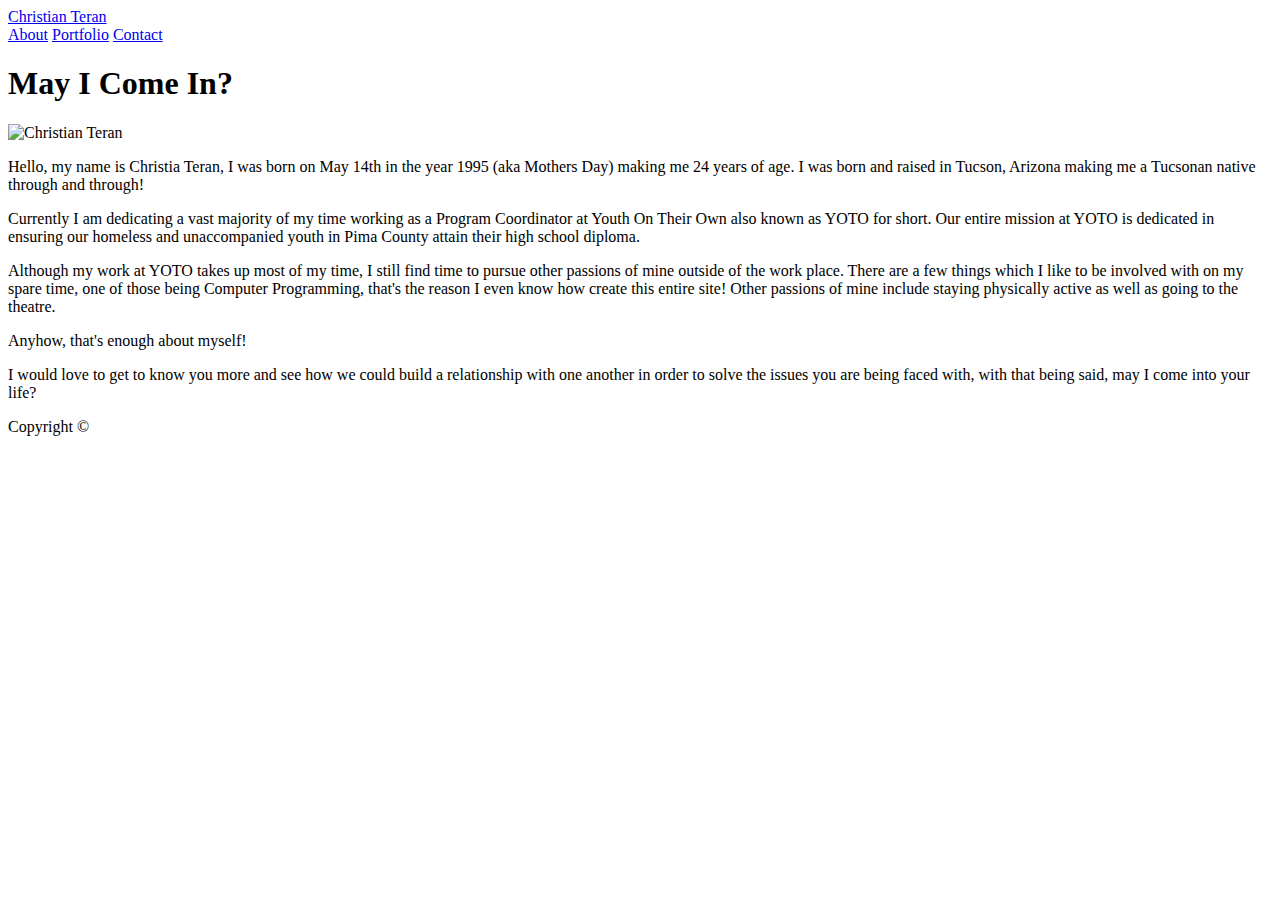
==== index.html @ 88dfc7a1 "Added html from Basic_Portfolio into Bootstrap_Portfolio" ====
<!DOCTYPE html>
<html lang="en">
<head>
    <meta charset="UTF-8">
    <meta name="viewport" content="width=device-width, initial-scale=1.0">
    <meta http-equiv="X-UA-Compatible" content="ie=edge">
    <title>About | Christian Teran</title>
    <link rel="stylesheet" type="text/css" href="assets/css/style.css">
</head>

<body>

    <header id="masthead">
        <div class="container">
            <a href="index.html" id="logo">Christian Teran</a>
            <nav>
                <a href="index.html">About</a>
                <a href="portfolio.html">Portfolio</a>
                <a href="contact.html">Contact</a>
            </nav>
        </div>
    </header>

    <div id="main-container" class="container">
        <section class="main-section">
            <h1>May I Come In?</h1>
            <img src="assets/images/me.jpg" class="auth-image" alt="Christian Teran">

            <p>Hello, my name is Christia Teran, I was born on May 14th in the year 1995 (aka Mothers Day) making me 24 years of age. I was born and raised in Tucson, Arizona making me a Tucsonan native through and through!</p>
            <p>Currently I am dedicating a vast majority of my time working as a Program Coordinator at Youth On Their Own also known as YOTO for short. Our entire mission at YOTO is dedicated in ensuring our homeless and unaccompanied youth in Pima County attain their high school diploma.</p> 
            <p>Although my work at YOTO takes up most of my time, I still find time to pursue other passions of mine outside of the work place. There are a few things which I like to be involved with on my spare time, one of those being Computer Programming, that's the reason I even know how create this entire site! Other passions of mine include staying physically active as well as going to the theatre.</p>
            <p>Anyhow, that's enough about myself!</p>
            <p>I would love to get to know you more and see how we could build a relationship with one another in order to solve the issues you are being faced with, with that being said, may I come into your life?</p>
        </section>
    </div>

    <footer>
        <div class="container">
            Copyright &copy;
        </div>
    </footer>

</body>
</html>
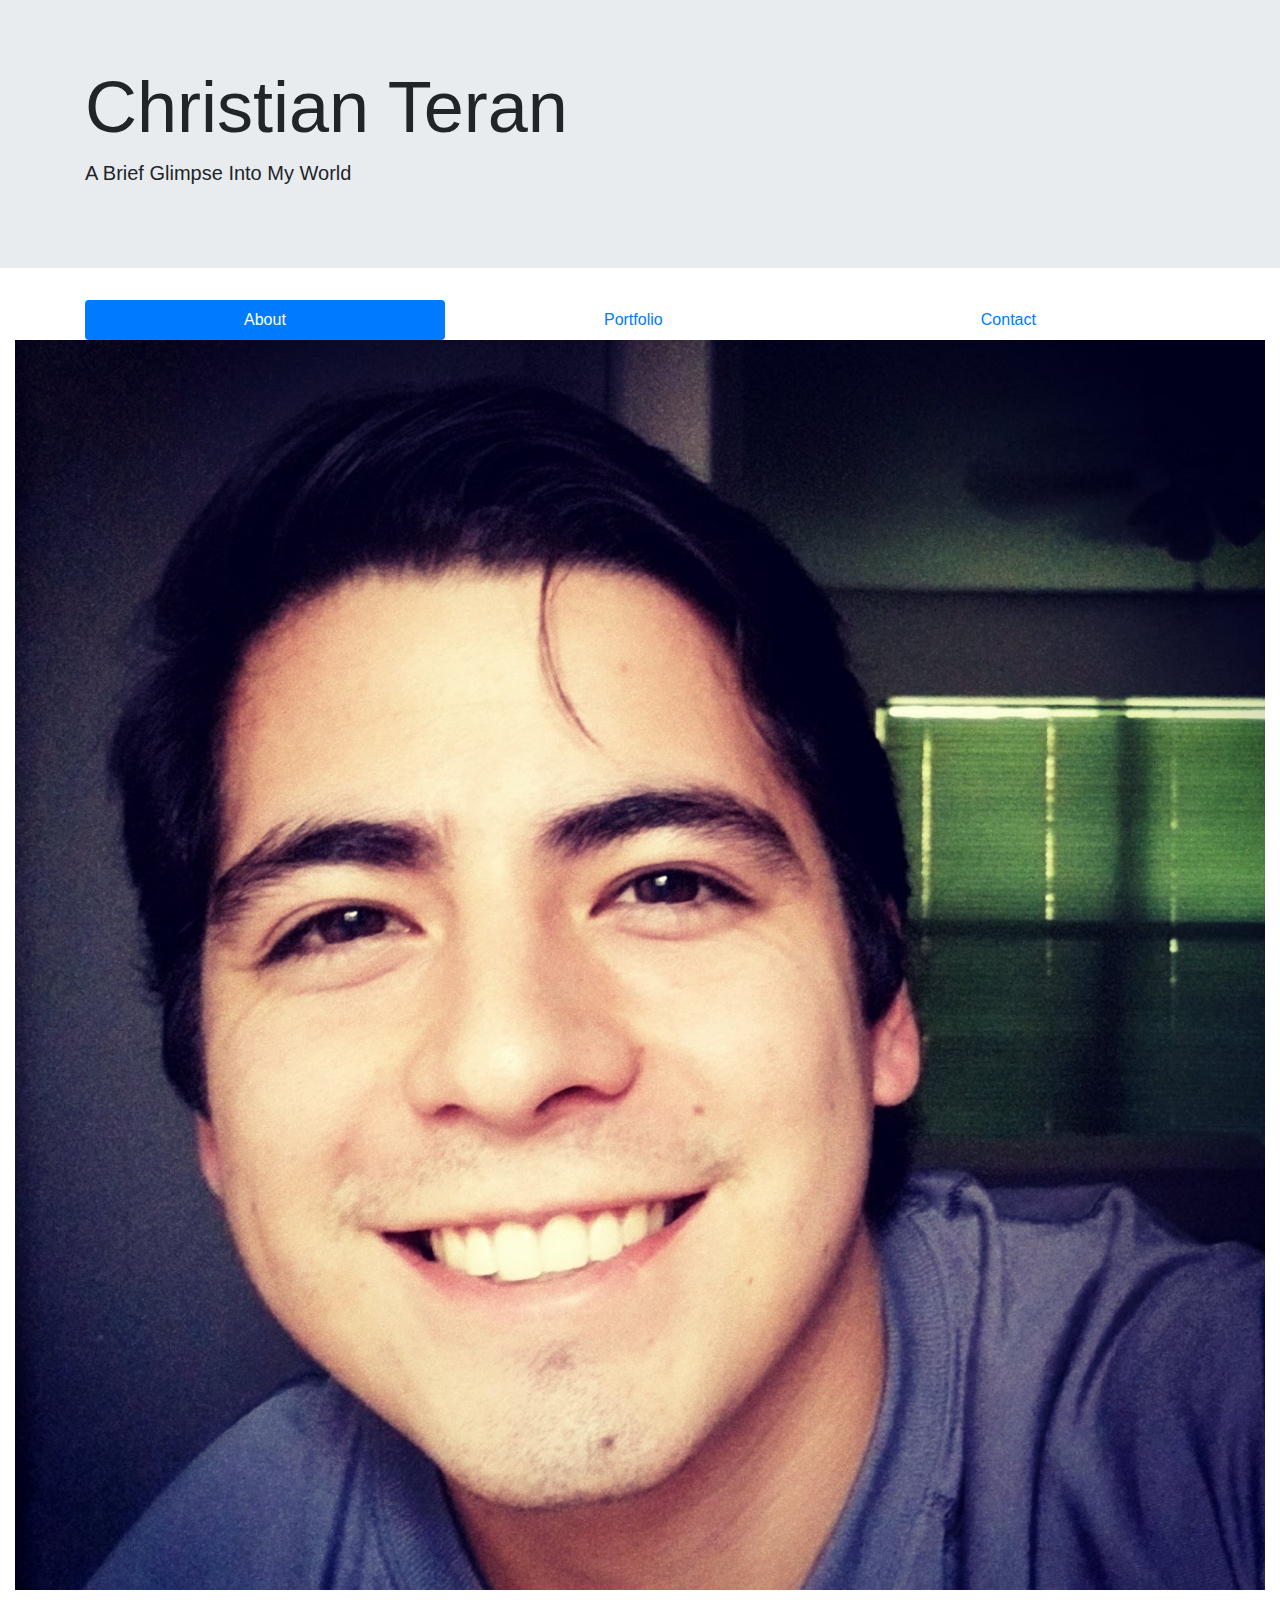
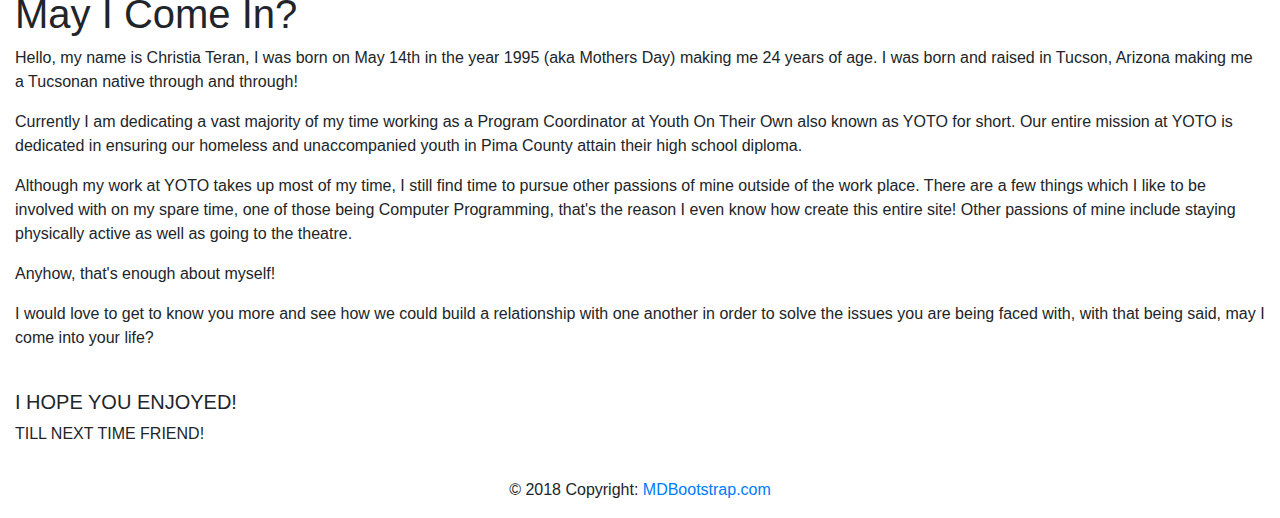
==== commit 57305545: "bootstrap addons to Basic_Portfolio" ====
--- a/index.html
+++ b/index.html
@@ -1,31 +1,38 @@
 <!DOCTYPE html>
 <html lang="en">
+
 <head>
     <meta charset="UTF-8">
     <meta name="viewport" content="width=device-width, initial-scale=1.0">
     <meta http-equiv="X-UA-Compatible" content="ie=edge">
+    <meta name="viewport" content="width=device-width, initial-scale=1, shrink-to-fit=no">
     <title>About | Christian Teran</title>
-    <link rel="stylesheet" type="text/css" href="assets/css/style.css">
+    <link rel="stylesheet" href="https://stackpath.bootstrapcdn.com/bootstrap/4.3.1/css/bootstrap.min.css" integrity="sha384-ggOyR0iXCbMQv3Xipma34MD+dH/1fQ784/j6cY/iJTQUOhcWr7x9JvoRxT2MZw1T" crossorigin="anonymous">
 </head>
 
 <body>
 
+    <div class="jumbotron jumbotron-fluid">
+        <div class="container">
+            <h1 class="display-3">Christian Teran</h1>
+            <p class="lead">A Brief Glimpse Into My World</p>
+        </div>
+    </div>
+
     <header id="masthead">
         <div class="container">
-            <a href="index.html" id="logo">Christian Teran</a>
-            <nav>
-                <a href="index.html">About</a>
-                <a href="portfolio.html">Portfolio</a>
-                <a href="contact.html">Contact</a>
-            </nav>
+            <nav class="nav nav-pills flex-column flex-sm-row">
+                <a class="flex-sm-fill text-sm-center nav-link active" href="index.html">About</a>
+                <a class="flex-sm-fill text-sm-center nav-link" href="portfolio.html">Portfolio</a>
+                <a class="flex-sm-fill text-sm-center nav-link" href="contact.html">Contact</a>
+            </nav>     
         </div>
     </header>
 
-    <div id="main-container" class="container">
-        <section class="main-section">
+    <div class="container-fluid">
+        <section>
+            <img src="assets/images/me.jpg" class="img-fluid" alt="Christian Teran">
             <h1>May I Come In?</h1>
-            <img src="assets/images/me.jpg" class="auth-image" alt="Christian Teran">
-
             <p>Hello, my name is Christia Teran, I was born on May 14th in the year 1995 (aka Mothers Day) making me 24 years of age. I was born and raised in Tucson, Arizona making me a Tucsonan native through and through!</p>
             <p>Currently I am dedicating a vast majority of my time working as a Program Coordinator at Youth On Their Own also known as YOTO for short. Our entire mission at YOTO is dedicated in ensuring our homeless and unaccompanied youth in Pima County attain their high school diploma.</p> 
             <p>Although my work at YOTO takes up most of my time, I still find time to pursue other passions of mine outside of the work place. There are a few things which I like to be involved with on my spare time, one of those being Computer Programming, that's the reason I even know how create this entire site! Other passions of mine include staying physically active as well as going to the theatre.</p>
@@ -34,11 +41,24 @@
         </section>
     </div>
 
-    <footer>
-        <div class="container">
-            Copyright &copy;
+    <footer class="page-footer font-small blue pt-4">
+        <div class="container-fluid text-center text-md-left">
+            <div class="row">
+                <div class="col-md-6 mt-md-0 mt-3">
+                <h5 class="text-uppercase">I HOPE YOU ENJOYED!</h5>
+                <p>TILL NEXT TIME FRIEND!</p>
+                </div>
+                <hr class="clearfix w-100 d-md-none pb-3">          
+            </div>
+        </div>      
+        <div class="footer-copyright text-center py-3">© 2018 Copyright:
+          <a href="https://mdbootstrap.com/education/bootstrap/"> MDBootstrap.com</a>
         </div>
     </footer>
+    
+    <script src="https://code.jquery.com/jquery-3.3.1.slim.min.js" integrity="sha384-q8i/X+965DzO0rT7abK41JStQIAqVgRVzpbzo5smXKp4YfRvH+8abtTE1Pi6jizo" crossorigin="anonymous"></script>
+    <script src="https://cdnjs.cloudflare.com/ajax/libs/popper.js/1.14.7/umd/popper.min.js" integrity="sha384-UO2eT0CpHqdSJQ6hJty5KVphtPhzWj9WO1clHTMGa3JDZwrnQq4sF86dIHNDz0W1" crossorigin="anonymous"></script>
+    <script src="https://stackpath.bootstrapcdn.com/bootstrap/4.3.1/js/bootstrap.min.js" integrity="sha384-JjSmVgyd0p3pXB1rRibZUAYoIIy6OrQ6VrjIEaFf/nJGzIxFDsf4x0xIM+B07jRM" crossorigin="anonymous"></script>
 
 </body>
 </html>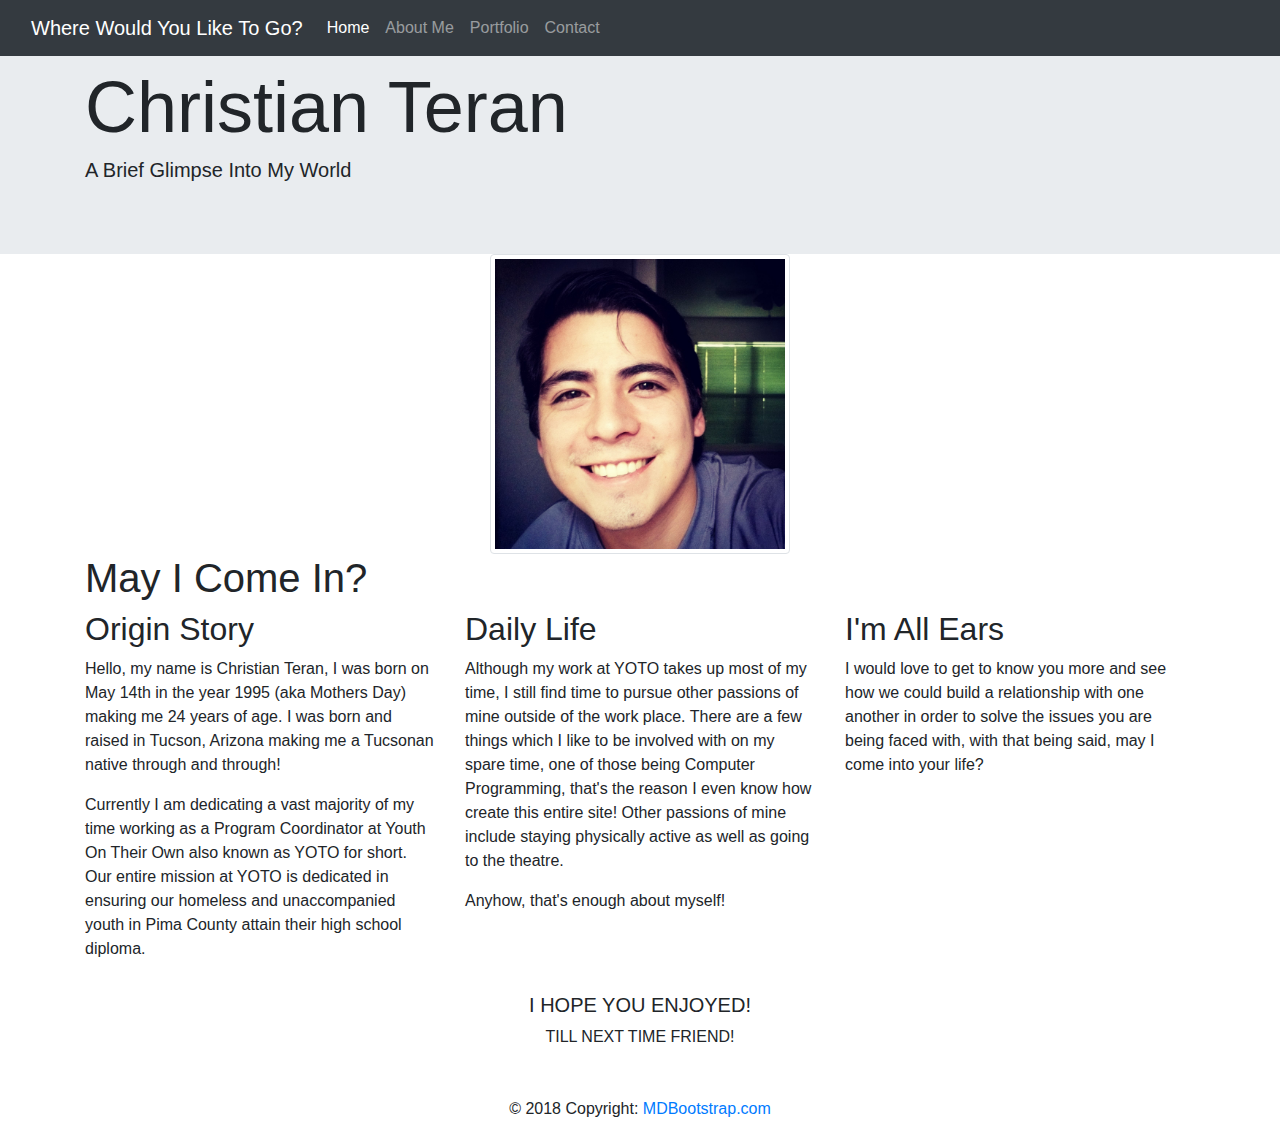
==== commit 44d57f90: "Modifications With Bootstrap To All Aspects Of Basic_Portfolio. Things are begining to look a bit be" ====
--- a/index.html
+++ b/index.html
@@ -7,50 +7,68 @@
     <meta http-equiv="X-UA-Compatible" content="ie=edge">
     <meta name="viewport" content="width=device-width, initial-scale=1, shrink-to-fit=no">
     <title>About | Christian Teran</title>
-    <link rel="stylesheet" href="https://stackpath.bootstrapcdn.com/bootstrap/4.3.1/css/bootstrap.min.css" integrity="sha384-ggOyR0iXCbMQv3Xipma34MD+dH/1fQ784/j6cY/iJTQUOhcWr7x9JvoRxT2MZw1T" crossorigin="anonymous">
+    <link rel="stylesheet" href="https://stackpath.bootstrapcdn.com/bootstrap/4.3.1/css/bootstrap.min.css">
 </head>
 
 <body>
-
-    <div class="jumbotron jumbotron-fluid">
+    
+    <div class="fixed-top">
+    <nav class="navbar navbar-expand-md navbar-dark bg-dark mb-3">
+        <div class="container-fluid">
+        <a href="#" class="navbar-brand mr-3">Where Would You Like To Go?</a>
+        <button type="button" class="navbar-toggler" data-toggle="collapse" data-target="#navbarCollapse">
+            <span class="navbar-toggler-icon"></span>
+        </button>
+            <div class="collapse navbar-collapse" id="navbarCollapse">
+                <div class="navbar-nav">
+                    <a href="index.html" class="nav-item nav-link active">Home</a>
+                    <a href="index.html" class="nav-item nav-link">About Me</a>
+                    <a href="portfolio.html" class="nav-item nav-link">Portfolio</a>
+                    <a href="contact.html" class="nav-item nav-link">Contact</a>                
+                </div>
+            </div>
+        </div>
+    </nav>
+    </div> 
+             
+    <div class="jumbotron jumbotron-fluid" style="margin:0%">
         <div class="container">
             <h1 class="display-3">Christian Teran</h1>
-            <p class="lead">A Brief Glimpse Into My World</p>
+            <h2 class="lead">A Brief Glimpse Into My World</h2>
+        </div>
+    </div> 
+
+    <div class="container">
+        <img src="assets/images/me.jpg" class="img-responsive img-fluid rounded mx-auto d-block img-thumbnail" alt="Christian Teran" width="300">
+    </div>
+
+    <div class="container">
+        <h1>May I Come In?</h1>
+        <div class="row">
+            <div class="col">
+                <h2>Origin Story</h2>
+                <p>Hello, my name is Christian Teran, I was born on May 14th in the year 1995 (aka Mothers Day) making me 24 years of age. I was born and raised in Tucson, Arizona making me a Tucsonan native through and through!</p>
+                <p>Currently I am dedicating a vast majority of my time working as a Program Coordinator at Youth On Their Own also known as YOTO for short. Our entire mission at YOTO is dedicated in ensuring our homeless and unaccompanied youth in Pima County attain their high school diploma.</p> 
+            </div>
+            <div class="col">
+                <h2>Daily Life</h2>
+                <p>Although my work at YOTO takes up most of my time, I still find time to pursue other passions of mine outside of the work place. There are a few things which I like to be involved with on my spare time, one of those being Computer Programming, that's the reason I even know how create this entire site! Other passions of mine include staying physically active as well as going to the theatre.</p>
+                <p>Anyhow, that's enough about myself!</p>
+            </div>
+            <div class="col">
+                <h2>I'm All Ears</h2>
+                <p>I would love to get to know you more and see how we could build a relationship with one another in order to solve the issues you are being faced with, with that being said, may I come into your life?</p>
+            </div>
         </div>
     </div>
 
-    <header id="masthead">
-        <div class="container">
-            <nav class="nav nav-pills flex-column flex-sm-row">
-                <a class="flex-sm-fill text-sm-center nav-link active" href="index.html">About</a>
-                <a class="flex-sm-fill text-sm-center nav-link" href="portfolio.html">Portfolio</a>
-                <a class="flex-sm-fill text-sm-center nav-link" href="contact.html">Contact</a>
-            </nav>     
+    
+    <footer>
+        <div class="footer-copyright text-center py-3">
+            <h5 class="text-uppercase">I HOPE YOU ENJOYED!</h5>
+            <p>TILL NEXT TIME FRIEND!</p>
         </div>
-    </header>
-
-    <div class="container-fluid">
-        <section>
-            <img src="assets/images/me.jpg" class="img-fluid" alt="Christian Teran">
-            <h1>May I Come In?</h1>
-            <p>Hello, my name is Christia Teran, I was born on May 14th in the year 1995 (aka Mothers Day) making me 24 years of age. I was born and raised in Tucson, Arizona making me a Tucsonan native through and through!</p>
-            <p>Currently I am dedicating a vast majority of my time working as a Program Coordinator at Youth On Their Own also known as YOTO for short. Our entire mission at YOTO is dedicated in ensuring our homeless and unaccompanied youth in Pima County attain their high school diploma.</p> 
-            <p>Although my work at YOTO takes up most of my time, I still find time to pursue other passions of mine outside of the work place. There are a few things which I like to be involved with on my spare time, one of those being Computer Programming, that's the reason I even know how create this entire site! Other passions of mine include staying physically active as well as going to the theatre.</p>
-            <p>Anyhow, that's enough about myself!</p>
-            <p>I would love to get to know you more and see how we could build a relationship with one another in order to solve the issues you are being faced with, with that being said, may I come into your life?</p>
-        </section>
-    </div>
-
-    <footer class="page-footer font-small blue pt-4">
-        <div class="container-fluid text-center text-md-left">
-            <div class="row">
-                <div class="col-md-6 mt-md-0 mt-3">
-                <h5 class="text-uppercase">I HOPE YOU ENJOYED!</h5>
-                <p>TILL NEXT TIME FRIEND!</p>
-                </div>
-                <hr class="clearfix w-100 d-md-none pb-3">          
-            </div>
-        </div>      
+            <hr class="clearfix w-100 d-md-none pb-3">          
         <div class="footer-copyright text-center py-3">© 2018 Copyright:
           <a href="https://mdbootstrap.com/education/bootstrap/"> MDBootstrap.com</a>
         </div>
